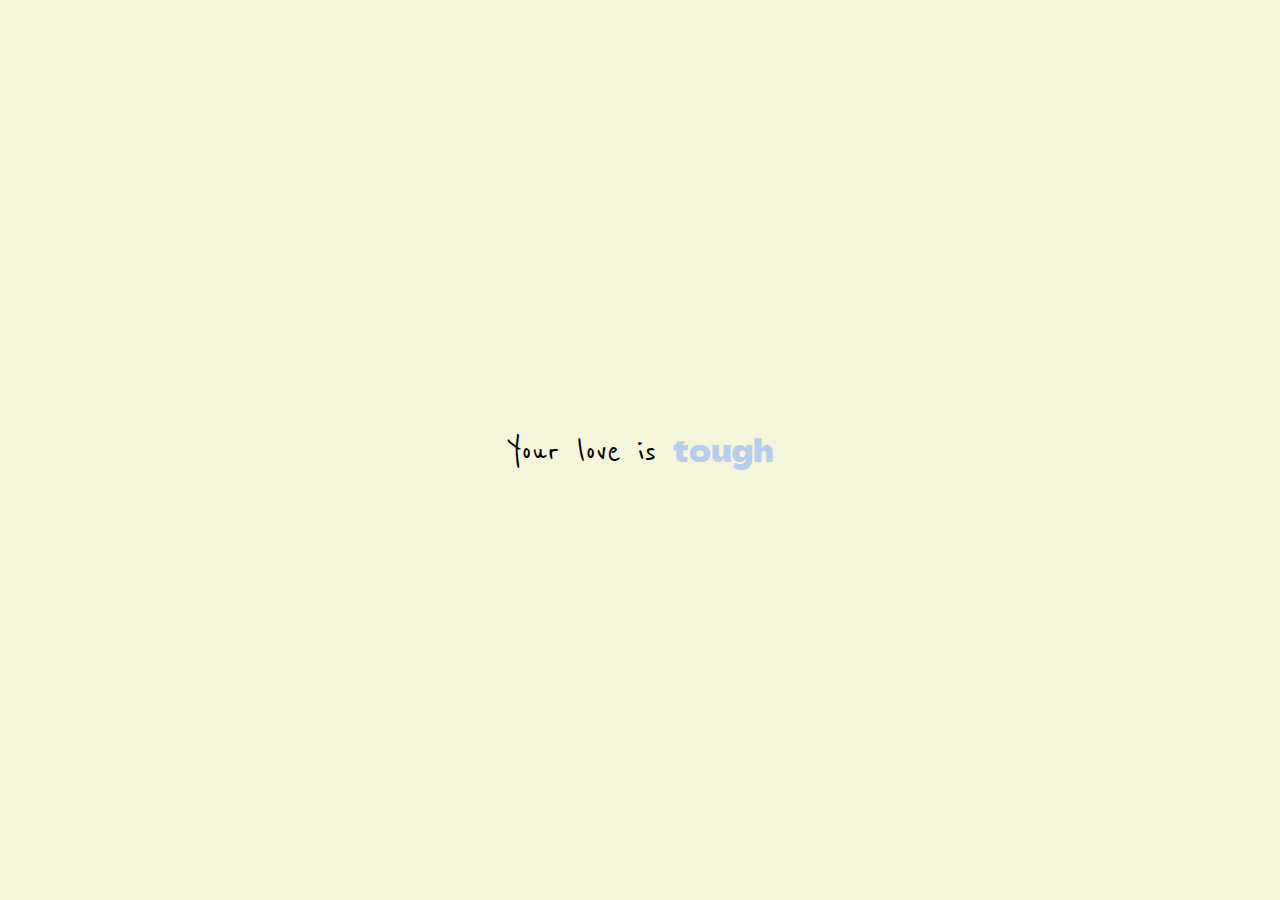
==== i.html @ 0f9eb83d "edit" ====
<!DOCTYPE html>
<html lang="en">
    <head>
        <link rel="preconnect" href="https://fonts.googleapis.com">
<link rel="preconnect" href="https://fonts.gstatic.com" crossorigin>
<link href="https://fonts.googleapis.com/css2?family=Bayon&family=Dela+Gothic+One&family=Instrument+Serif:ital@0;1&family=Lexend:wght@100..900&family=Reenie+Beanie&display=swap" rel="stylesheet">
        <link rel="stylesheet" href="css/style.css">
    </head>

    <body>
    <div class="Fourth">
        <p>
           <a class="lyric4" id="Your">Your</a>
           <a class="lyric4" id="Love">love</a>
           <a class="lyric4" id="Is">is</a>
           <a class="lyric4" id="Tough" href="/tough.html">tough</a>
           </p>
    </div>
    </body>
---- css/style.css ----
* {
margin: 0;
padding: 0;
box-sizing: border-box;
}

html{

}

body {
   width: 100%;
   min-height: 100;
   background-color: beige;
}


.First{
   font-family: "Dela Gothic One", sans-serif;
   text-align: center;
   position: absolute;
   top: 50%;
   left: 50%;
   transform: translateX(-50%) translateY(-50%);
}

.Second{
   font-family: "Instrument Serif", serif;
   font-size: 30px;
   text-align: center;
   position: absolute;
   top: 50%;
   left: 50%;
   transform: translateX(-50%) translateY(-50%);
   opacity: 1;
}

.Third{
   font-family: "Lexend", sans-serif;
   font-size: 30px;
   text-align: center;
   position: absolute;
   top: 50%;
   left: 50%;
   transform: translateX(-50%) translateY(-50%);
}


.Fourth, .Fifth{
   font-family: "Reenie Beanie", cursive;
   font-size: 40px;
   text-align: center;
   position: absolute;
   top: 50%;
   left: 50%;
   transform: translateX(-50%) translateY(-50%);
}

.Sixth{
   font-family: "Bayon", sans-serif;
   text-align: center;
   position: absolute;
   top: 50%;
   left: 50%;
   transform: translateX(-50%) translateY(-50%);
   font-size: 200px;
}

.lyric2{
   
}

#Feels, #Good, #To, #Be, #Known, #Sowell{
   opacity: 0;
 transition: opacity 0.5s ease;  
}

#It:hover + #Feels,
#Feels:hover + #Good,
#Good:hover + #To,
#To:hover + #Be, 
#Be:hover + #Known,
#Known:hover + #Sowell{
   opacity: 1;
}


#Known{
   font-family: "Reenie Beanie", cursive;
   font-size: 30px;
   text-decoration: none;
   color: rgb(183, 206, 235);
}

#You{
   font-family: "Reenie Beanie", cursive;
   font-size: 40px;
   text-decoration: none;
   color: rgb(183, 206, 235);
}

#I4{
   font-family: "Reenie Beanie", cursive;
   font-size: 40px;
   text-decoration: none;
   color: rgb(183, 206, 235);
}

#Tough{
   font-family: "Dela Gothic One", sans-serif;
   font-size: 30px;
   text-decoration: none;
   color: rgb(183, 206, 235);
}
#Tried{
   font-family: "Instrument Serif", serif;
   font-size: 30px;
   text-decoration: none;
   color: rgb(183, 206, 235);
}

.lyric2{
}

#You:hover{
   opacity: 1;
   transition-duration: .5s;
}

#I, #Cant, #Hide, #From, #Like, #I2, #Hide2, #From, #Myself{
   opacity: 0;
   transition-duration: .5s;
}

div{
   text-align: center; 
}
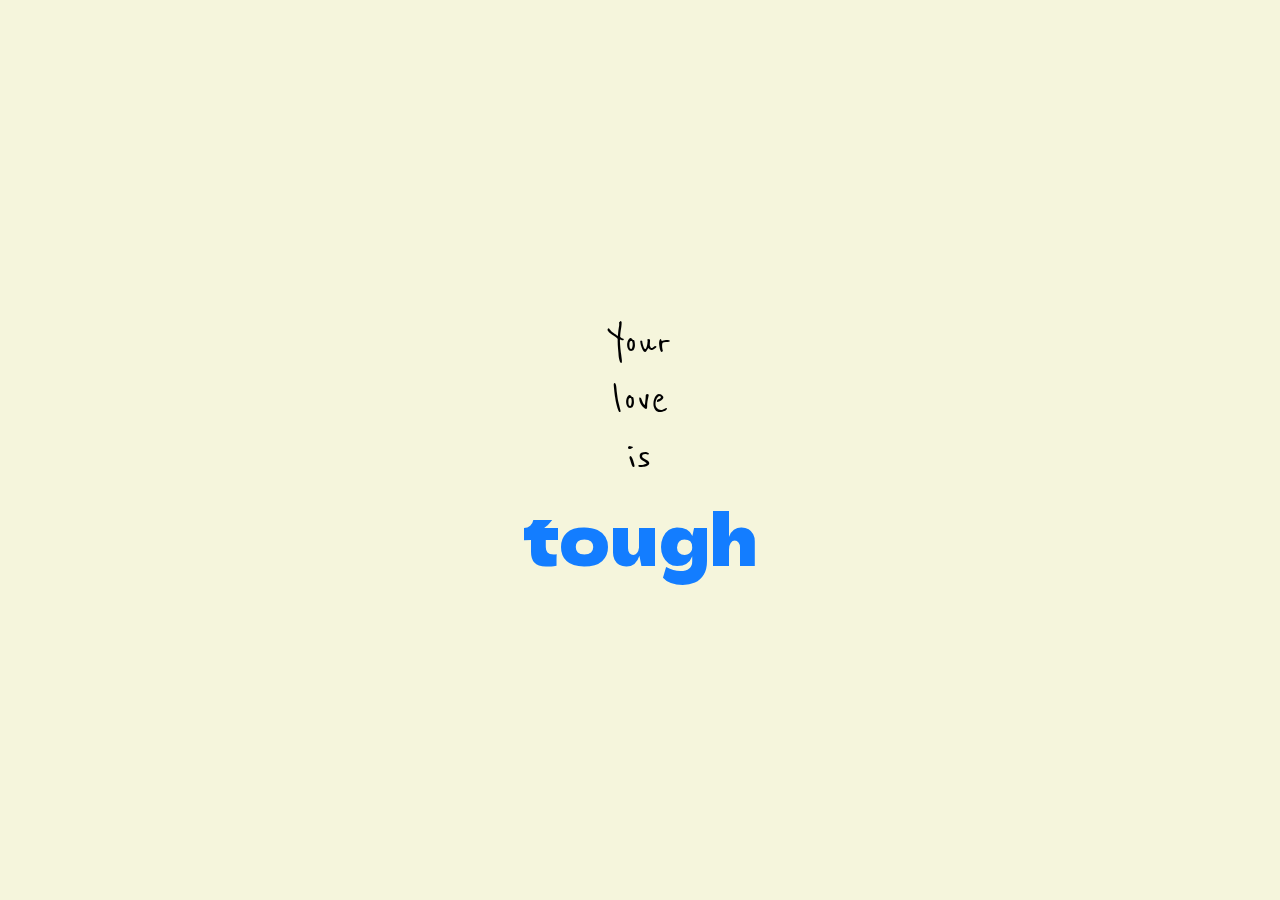
==== commit b0a8330c: "a" ====
--- a/i.html
+++ b/i.html
@@ -4,7 +4,7 @@
         <link rel="preconnect" href="https://fonts.googleapis.com">
 <link rel="preconnect" href="https://fonts.gstatic.com" crossorigin>
 <link href="https://fonts.googleapis.com/css2?family=Bayon&family=Dela+Gothic+One&family=Instrument+Serif:ital@0;1&family=Lexend:wght@100..900&family=Reenie+Beanie&display=swap" rel="stylesheet">
-        <link rel="stylesheet" href="css/style.css">
+        <link rel="stylesheet" href="css/i.css">
     </head>
 
     <body>
@@ -13,7 +13,7 @@
            <a class="lyric4" id="Your">Your</a>
            <a class="lyric4" id="Love">love</a>
            <a class="lyric4" id="Is">is</a>
-           <a class="lyric4" id="Tough" href="/tough.html">tough</a>
+           <a class="lyric4" id="Tough" href="tough.html">tough</a>
            </p>
     </div>
     </body>--- a/css/i.css
+++ b/css/i.css
@@ -0,0 +1,55 @@
+* {
+margin: 0;
+padding: 0;
+box-sizing: border-box;
+}
+
+html{
+
+}
+
+body {
+   width: 100%;
+   min-height: 100;
+   background-color: beige;
+}
+
+
+
+.Fourth, .Fifth{
+   font-family: "Reenie Beanie", cursive;
+   font-size: 50px;
+   text-align: center;
+   position: absolute;
+   top: 50%;
+   left: 50%;
+   transform: translateX(-50%) translateY(-50%);
+}
+
+
+#Tough{
+   font-family: "Dela Gothic One", sans-serif;
+   font-size: 40px;
+   text-decoration: none;
+   color: rgb(19, 125, 255);
+   font-size: 70px;
+    transition-duration: .5s;
+
+}
+
+.lyric4{
+   display: block;
+}
+#Tough:hover{
+
+}
+
+#Tough:hover{
+   font-size: 90px;
+   transition-duration: .5s;
+}
+
+
+div{
+   text-align: center; 
+}